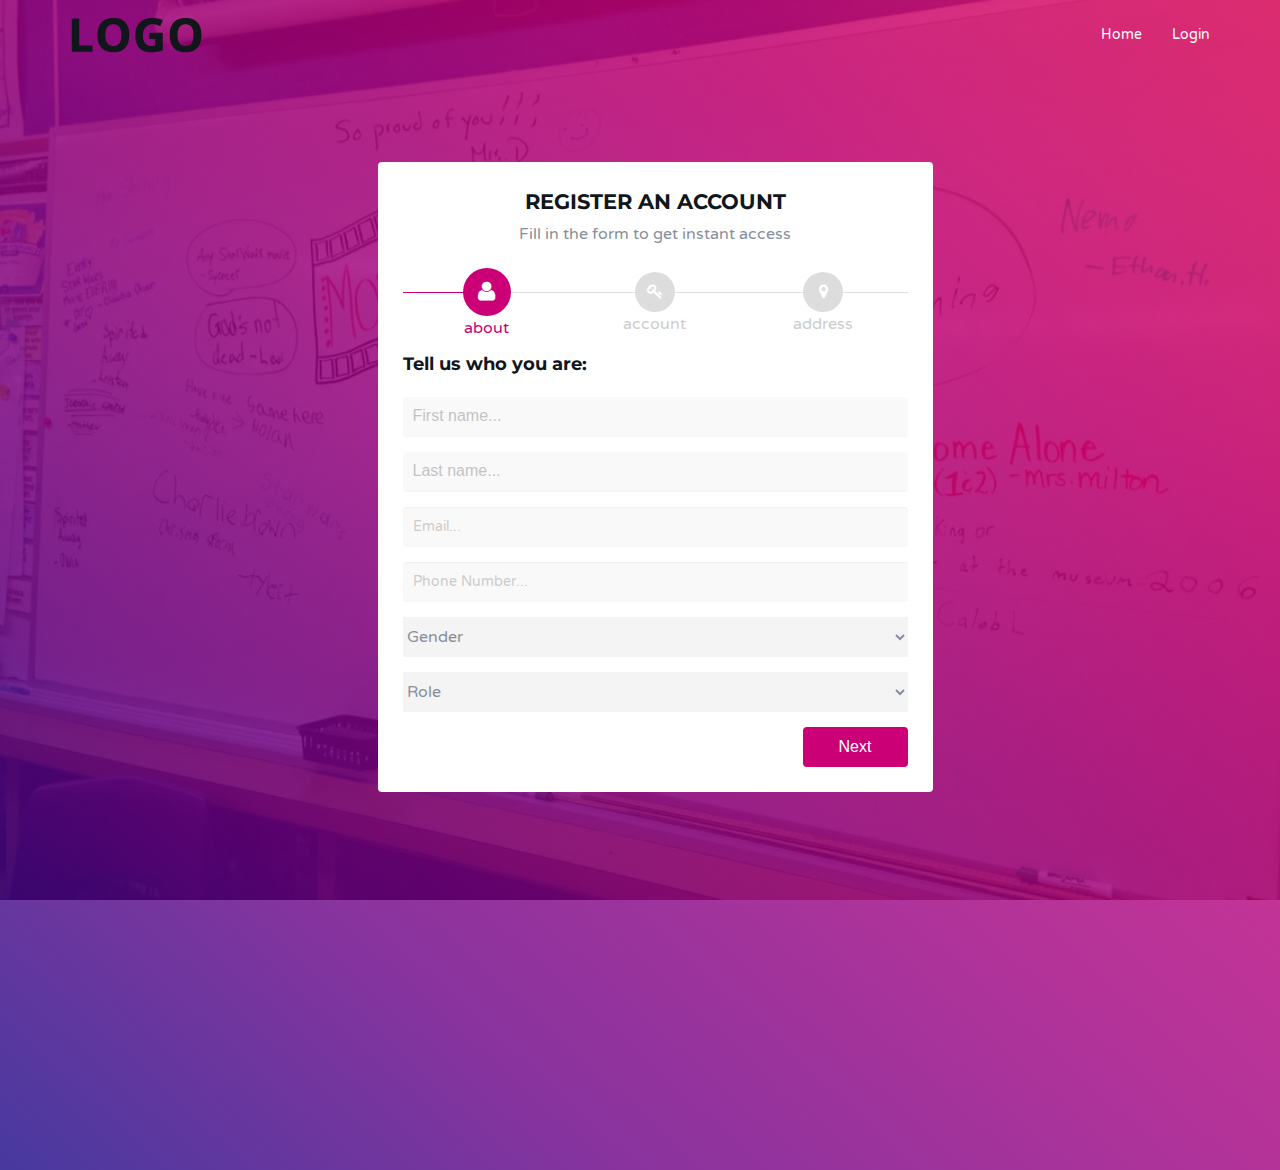
==== register.html @ 65910aec "make it better" ====
<!DOCTYPE html>
<html lang="en">

    <head>

        <meta charset="utf-8">
        <meta http-equiv="X-UA-Compatible" content="IE=edge">
        <meta name="viewport" content="width=device-width, initial-scale=1">
        <title>Edu-pay/Register</title>

        <!-- CSS -->
        <link href="https://fonts.googleapis.com/css?family=Montserrat:400,700%7CVarela+Round" rel="stylesheet">
        <link rel="stylesheet" href="css/bootstrap.min.css">
        <link rel="stylesheet" href="css/font-awesome.min.css">
		<link rel="stylesheet" href="css/form-elements.css">
        <link rel="stylesheet" href="css/style.css">
        <link type="text/css" rel="stylesheet" href="css/main.css" />
        <link type="text/css" rel="stylesheet" href="css/owl.carousel.css" />
        <link type="text/css" rel="stylesheet" href="css/owl.theme.default.css" />
        <link type="text/css" rel="stylesheet" href="css/magnific-popup.css" />
        <link rel="stylesheet" href="css/font-awesome.min.css">



        <!-- HTML5 Shim and Respond.js IE8 support of HTML5 elements and media queries -->
        <!-- WARNING: Respond.js doesn't work if you view the page via file:// -->
        <!--[if lt IE 9]>
            <script src="https://oss.maxcdn.com/libs/html5shiv/3.7.0/html5shiv.js"></script>
            <script src="https://oss.maxcdn.com/libs/respond.js/1.4.2/respond.min.js"></script>
        <![endif]-->
    </head>

    <body>
        <header id="register">
            <!-- Background Image -->
            <div class="bg-img" style="background-image: url('./img/class2.jpg');">
                <div class="overlay"></div>
            </div>
            <!-- /Background Image -->
    
            <!-- Nav -->
            <nav id="nav" class="navbar nav-transparent">
                <div class="container">
    
                    <div class="navbar-header">
                        <!-- Logo -->
                        <div class="navbar-brand">
                            <a href="index.html">
                            </a>
                        </div>
                        <!-- /Logo -->
    
                        <!-- Collapse nav button -->
                        <div class="nav-collapse">
                            <span></span>
                        </div>
                        <!-- /Collapse nav button -->
                    </div>
    
                    <!--  Main navigation  -->
                    <ul class="main-nav nav navbar-nav navbar-right">
                        <li><a href="home.html">Home</a></li>
                        <li><a href="#">Login</a></li>
                    </ul>
                    <!-- /Main navigation -->
    
                </div>
            </nav>
            <!-- /Nav -->
    
            <!-- home wrapper -->
            <div class="home-wrapper">
                <div class="container">
                    <div class="container" style="margin-top: 50px;">
                        <div class="row">
                            <div class="col-sm-10 col-sm-offset-1 col-md-8 col-md-offset-2 col-lg-6 col-lg-offset-3 form-box">
                                <form role="form" action="" method="post" class="f1">
        
                                    <h3>Register An Account</h3>
                                    <p>Fill in the form to get instant access</p>
                                    <div class="f1-steps">
                                        <div class="f1-progress">
                                            <div class="f1-progress-line" data-now-value="16.66" data-number-of-steps="3" style="width: 16.66%;"></div>
                                        </div>
                                        <div class="f1-step active">
                                            <div class="f1-step-icon"><i class="fa fa-user"></i></div>
                                            <p>about</p>
                                        </div>
                                        <div class="f1-step">
                                            <div class="f1-step-icon"><i class="fa fa-key"></i></div>
                                            <p>account</p>
                                        </div>
                                        <div class="f1-step">
                                            <div class="f1-step-icon"><i class="fa fa-map-marker"></i>

                                            </div>
                                            <p>address</p>
                                        </div>
                                    </div>
                                    
                                    <fieldset>
                                        <h4>Tell us who you are:</h4>
                                        <div class="form-group">
                                            <label class="sr-only" for="f1-first-name">First name</label>
                                            <input type="text" name="f1-first-name" placeholder="First name..." class="f1-first-name form-control" id="f1-first-name">
                                        </div>
                                        
                                        <div class="form-group">
                                            <label class="sr-only" for="f1-last-name">Last name</label>
                                            <input type="text" name="f1-last-name" placeholder="Last name..." class="f1-last-name form-control" id="f1-last-name">
                                        </div>
                                        
                                        <div class="form-group">
                                            <label class="sr-only" for="f1-email">Email</label>
                                            <input type="email" name="f1-email" placeholder="Email..." class="f1-last-name form-control" id="f1-email">
                                        </div>

                                        <div class="form-group">
                                            <label class="sr-only" for="f1-phone-number">Phone Number</label>
                                            <input type="tel" name="f1-phone-number" placeholder="Phone Number..." class="f1-phone-number form-control" id="f1-phone-number">
                                        </div>

                                        <div class="form-group">
                                            <label class="sr-only" for="f1-gender form-control" id="f1-gender">Gender</label>
                                            <select class="selectpicker" type="text" name="f1-gender" class="f1-gender" style="border: none; background:  #F4F4F4;">
                                                    <option>Gender</option>
                                                    <option>Male</option>
                                                    <option>Female</option>`
                                            </select>                                        
                                        </div>

                                        <div class="form-group">
                                                <label class="sr-only" for="f1-role" id="f1-role">Role</label>
                                                <select class="selectpicker" type="text" name="f1-role" class="f1-role"  style="border: none; background:  #F4F4F4;">
                                                        <option>Role</option>
                                                        <option>Agent</option>
                                                        <option>School Staff</option>
                                                        <option>Propietor</option>
                                                        <option>Other</option>
                                                </select>                                        
                                            </div>
                                    
                                
                                        <div class="f1-buttons">
                                            <button type="button" class="btn btn-next">Next</button>
                                        </div>
                                    </fieldset>
        
                                    <fieldset>
                                        <h4>Set up an account:</h4>
                                        <div class="form-group">
                                            <label class="sr-only" for="f1-fullname">FullName</label>
                                            <input type="text" name="f1-fullname" placeholder="FullName..." class="f1-fullname form-control" id="f1-fullname">
                                        </div>

                                        <div class="form-group">
                                                <label class="sr-only" for="f1-email">Email</label>
                                                <input type="email" name="f1-email" placeholder="Email..." class="f1-last-name form-control" id="f1-email">
                                        </div>
    
                                        <div class="form-group">
                                                <label class="sr-only" for="f1-phone-number">Phone Number</label>
                                                <input type="tel" name="f1-phone-number" placeholder="Phone Number..." class="f1-phone-number form-control" id="f1-phone-number">
                                        </div>

                                        <div class="f1-buttons">
                                            <button type="button" class="btn btn-previous">Previous</button>
                                            <button type="button" class="btn btn-next">Next</button>
                                        </div>
                                    </fieldset>
        
                                    <fieldset>
                                        <h4>Account Address:</h4>
                                        <div class="form-group">
                                                <label class="sr-only" for="f1-address-line1">Address Line 1</label>
                                                <input type="text" name="f1-address-line1" placeholder="Address Line 1..." class="f1-address-line1 form-control" id="f1-address-line1">
                                        </div>

                                        <div class="form-group">
                                                <label class="sr-only" for="f1-address-line2">Address Line 2</label>
                                                <input type="text" name="f1-address-line2" placeholder="Address Line 2..." class="f1-address-line2 form-control" id="f1-address-line2">
                                        </div>

                                        <div class="form-group">
                                                <label class="sr-only" for="f1-country" id="f1-country">Country</label>
                                                <select class="selectpicker"  name="f1-country" class="f1-country"  style="border: none; background:  #F4F4F4;">
                                                        <option value="United States">United States</option> 
	<option value="United Kingdom">United Kingdom</option> 
	<option value="Afghanistan">Afghanistan</option> 
	<option value="Albania">Albania</option> 
	<option value="Algeria">Algeria</option> 
	<option value="American Samoa">American Samoa</option> 
	<option value="Andorra">Andorra</option> 
	<option value="Angola">Angola</option> 
	<option value="Anguilla">Anguilla</option> 
	<option value="Antarctica">Antarctica</option> 
	<option value="Antigua and Barbuda">Antigua and Barbuda</option> 
	<option value="Argentina">Argentina</option> 
	<option value="Armenia">Armenia</option> 
	<option value="Aruba">Aruba</option> 
	<option value="Australia">Australia</option> 
	<option value="Austria">Austria</option> 
	<option value="Azerbaijan">Azerbaijan</option> 
	<option value="Bahamas">Bahamas</option> 
	<option value="Bahrain">Bahrain</option> 
	<option value="Bangladesh">Bangladesh</option> 
	<option value="Barbados">Barbados</option> 
	<option value="Belarus">Belarus</option> 
	<option value="Belgium">Belgium</option> 
	<option value="Belize">Belize</option> 
	<option value="Benin">Benin</option> 
	<option value="Bermuda">Bermuda</option> 
	<option value="Bhutan">Bhutan</option> 
	<option value="Bolivia">Bolivia</option> 
	<option value="Bosnia and Herzegovina">Bosnia and Herzegovina</option> 
	<option value="Botswana">Botswana</option> 
	<option value="Bouvet Island">Bouvet Island</option> 
	<option value="Brazil">Brazil</option> 
	<option value="British Indian Ocean Territory">British Indian Ocean Territory</option> 
	<option value="Brunei Darussalam">Brunei Darussalam</option> 
	<option value="Bulgaria">Bulgaria</option> 
	<option value="Burkina Faso">Burkina Faso</option> 
	<option value="Burundi">Burundi</option> 
	<option value="Cambodia">Cambodia</option> 
	<option value="Cameroon">Cameroon</option> 
	<option value="Canada">Canada</option> 
	<option value="Cape Verde">Cape Verde</option> 
	<option value="Cayman Islands">Cayman Islands</option> 
	<option value="Central African Republic">Central African Republic</option> 
	<option value="Chad">Chad</option> 
	<option value="Chile">Chile</option> 
	<option value="China">China</option> 
	<option value="Christmas Island">Christmas Island</option> 
	<option value="Cocos (Keeling) Islands">Cocos (Keeling) Islands</option> 
	<option value="Colombia">Colombia</option> 
	<option value="Comoros">Comoros</option> 
	<option value="Congo">Congo</option> 
	<option value="Congo, The Democratic Republic of The">Congo, The Democratic Republic of The</option> 
	<option value="Cook Islands">Cook Islands</option> 
	<option value="Costa Rica">Costa Rica</option> 
	<option value="Cote D'ivoire">Cote D'ivoire</option> 
	<option value="Croatia">Croatia</option> 
	<option value="Cuba">Cuba</option> 
	<option value="Cyprus">Cyprus</option> 
	<option value="Czech Republic">Czech Republic</option> 
	<option value="Denmark">Denmark</option> 
	<option value="Djibouti">Djibouti</option> 
	<option value="Dominica">Dominica</option> 
	<option value="Dominican Republic">Dominican Republic</option> 
	<option value="Ecuador">Ecuador</option> 
	<option value="Egypt">Egypt</option> 
	<option value="El Salvador">El Salvador</option> 
	<option value="Equatorial Guinea">Equatorial Guinea</option> 
	<option value="Eritrea">Eritrea</option> 
	<option value="Estonia">Estonia</option> 
	<option value="Ethiopia">Ethiopia</option> 
	<option value="Falkland Islands (Malvinas)">Falkland Islands (Malvinas)</option> 
	<option value="Faroe Islands">Faroe Islands</option> 
	<option value="Fiji">Fiji</option> 
	<option value="Finland">Finland</option> 
	<option value="France">France</option> 
	<option value="French Guiana">French Guiana</option> 
	<option value="French Polynesia">French Polynesia</option> 
	<option value="French Southern Territories">French Southern Territories</option> 
	<option value="Gabon">Gabon</option> 
	<option value="Gambia">Gambia</option> 
	<option value="Georgia">Georgia</option> 
	<option value="Germany">Germany</option> 
	<option value="Ghana">Ghana</option> 
	<option value="Gibraltar">Gibraltar</option> 
	<option value="Greece">Greece</option> 
	<option value="Greenland">Greenland</option> 
	<option value="Grenada">Grenada</option> 
	<option value="Guadeloupe">Guadeloupe</option> 
	<option value="Guam">Guam</option> 
	<option value="Guatemala">Guatemala</option> 
	<option value="Guinea">Guinea</option> 
	<option value="Guinea-bissau">Guinea-bissau</option> 
	<option value="Guyana">Guyana</option> 
	<option value="Haiti">Haiti</option> 
	<option value="Heard Island and Mcdonald Islands">Heard Island and Mcdonald Islands</option> 
	<option value="Holy See (Vatican City State)">Holy See (Vatican City State)</option> 
	<option value="Honduras">Honduras</option> 
	<option value="Hong Kong">Hong Kong</option> 
	<option value="Hungary">Hungary</option> 
	<option value="Iceland">Iceland</option> 
	<option value="India">India</option> 
	<option value="Indonesia">Indonesia</option> 
	<option value="Iran, Islamic Republic of">Iran, Islamic Republic of</option> 
	<option value="Iraq">Iraq</option> 
	<option value="Ireland">Ireland</option> 
	<option value="Israel">Israel</option> 
	<option value="Italy">Italy</option> 
	<option value="Jamaica">Jamaica</option> 
	<option value="Japan">Japan</option> 
	<option value="Jordan">Jordan</option> 
	<option value="Kazakhstan">Kazakhstan</option> 
	<option value="Kenya">Kenya</option> 
	<option value="Kiribati">Kiribati</option> 
	<option value="Korea, Democratic People's Republic of">Korea, Democratic People's Republic of</option> 
	<option value="Korea, Republic of">Korea, Republic of</option> 
	<option value="Kuwait">Kuwait</option> 
	<option value="Kyrgyzstan">Kyrgyzstan</option> 
	<option value="Lao People's Democratic Republic">Lao People's Democratic Republic</option> 
	<option value="Latvia">Latvia</option> 
	<option value="Lebanon">Lebanon</option> 
	<option value="Lesotho">Lesotho</option> 
	<option value="Liberia">Liberia</option> 
	<option value="Libyan Arab Jamahiriya">Libyan Arab Jamahiriya</option> 
	<option value="Liechtenstein">Liechtenstein</option> 
	<option value="Lithuania">Lithuania</option> 
	<option value="Luxembourg">Luxembourg</option> 
	<option value="Macao">Macao</option> 
	<option value="Macedonia, The Former Yugoslav Republic of">Macedonia, The Former Yugoslav Republic of</option> 
	<option value="Madagascar">Madagascar</option> 
	<option value="Malawi">Malawi</option> 
	<option value="Malaysia">Malaysia</option> 
	<option value="Maldives">Maldives</option> 
	<option value="Mali">Mali</option> 
	<option value="Malta">Malta</option> 
	<option value="Marshall Islands">Marshall Islands</option> 
	<option value="Martinique">Martinique</option> 
	<option value="Mauritania">Mauritania</option> 
	<option value="Mauritius">Mauritius</option> 
	<option value="Mayotte">Mayotte</option> 
	<option value="Mexico">Mexico</option> 
	<option value="Micronesia, Federated States of">Micronesia, Federated States of</option> 
	<option value="Moldova, Republic of">Moldova, Republic of</option> 
	<option value="Monaco">Monaco</option> 
	<option value="Mongolia">Mongolia</option> 
	<option value="Montserrat">Montserrat</option> 
	<option value="Morocco">Morocco</option> 
	<option value="Mozambique">Mozambique</option> 
	<option value="Myanmar">Myanmar</option> 
	<option value="Namibia">Namibia</option> 
	<option value="Nauru">Nauru</option> 
	<option value="Nepal">Nepal</option> 
	<option value="Netherlands">Netherlands</option> 
	<option value="Netherlands Antilles">Netherlands Antilles</option> 
	<option value="New Caledonia">New Caledonia</option> 
	<option value="New Zealand">New Zealand</option> 
	<option value="Nicaragua">Nicaragua</option> 
	<option value="Niger">Niger</option> 
	<option value="Nigeria">Nigeria</option> 
	<option value="Niue">Niue</option> 
	<option value="Norfolk Island">Norfolk Island</option> 
	<option value="Northern Mariana Islands">Northern Mariana Islands</option> 
	<option value="Norway">Norway</option> 
	<option value="Oman">Oman</option> 
	<option value="Pakistan">Pakistan</option> 
	<option value="Palau">Palau</option> 
	<option value="Palestinian Territory, Occupied">Palestinian Territory, Occupied</option> 
	<option value="Panama">Panama</option> 
	<option value="Papua New Guinea">Papua New Guinea</option> 
	<option value="Paraguay">Paraguay</option> 
	<option value="Peru">Peru</option> 
	<option value="Philippines">Philippines</option> 
	<option value="Pitcairn">Pitcairn</option> 
	<option value="Poland">Poland</option> 
	<option value="Portugal">Portugal</option> 
	<option value="Puerto Rico">Puerto Rico</option> 
	<option value="Qatar">Qatar</option> 
	<option value="Reunion">Reunion</option> 
	<option value="Romania">Romania</option> 
	<option value="Russian Federation">Russian Federation</option> 
	<option value="Rwanda">Rwanda</option> 
	<option value="Saint Helena">Saint Helena</option> 
	<option value="Saint Kitts and Nevis">Saint Kitts and Nevis</option> 
	<option value="Saint Lucia">Saint Lucia</option> 
	<option value="Saint Pierre and Miquelon">Saint Pierre and Miquelon</option> 
	<option value="Saint Vincent and The Grenadines">Saint Vincent and The Grenadines</option> 
	<option value="Samoa">Samoa</option> 
	<option value="San Marino">San Marino</option> 
	<option value="Sao Tome and Principe">Sao Tome and Principe</option> 
	<option value="Saudi Arabia">Saudi Arabia</option> 
	<option value="Senegal">Senegal</option> 
	<option value="Serbia and Montenegro">Serbia and Montenegro</option> 
	<option value="Seychelles">Seychelles</option> 
	<option value="Sierra Leone">Sierra Leone</option> 
	<option value="Singapore">Singapore</option> 
	<option value="Slovakia">Slovakia</option> 
	<option value="Slovenia">Slovenia</option> 
	<option value="Solomon Islands">Solomon Islands</option> 
	<option value="Somalia">Somalia</option> 
	<option value="South Africa">South Africa</option> 
	<option value="South Georgia and The South Sandwich Islands">South Georgia and The South Sandwich Islands</option> 
	<option value="Spain">Spain</option> 
	<option value="Sri Lanka">Sri Lanka</option> 
	<option value="Sudan">Sudan</option> 
	<option value="Suriname">Suriname</option> 
	<option value="Svalbard and Jan Mayen">Svalbard and Jan Mayen</option> 
	<option value="Swaziland">Swaziland</option> 
	<option value="Sweden">Sweden</option> 
	<option value="Switzerland">Switzerland</option> 
	<option value="Syrian Arab Republic">Syrian Arab Republic</option> 
	<option value="Taiwan, Province of China">Taiwan, Province of China</option> 
	<option value="Tajikistan">Tajikistan</option> 
	<option value="Tanzania, United Republic of">Tanzania, United Republic of</option> 
	<option value="Thailand">Thailand</option> 
	<option value="Timor-leste">Timor-leste</option> 
	<option value="Togo">Togo</option> 
	<option value="Tokelau">Tokelau</option> 
	<option value="Tonga">Tonga</option> 
	<option value="Trinidad and Tobago">Trinidad and Tobago</option> 
	<option value="Tunisia">Tunisia</option> 
	<option value="Turkey">Turkey</option> 
	<option value="Turkmenistan">Turkmenistan</option> 
	<option value="Turks and Caicos Islands">Turks and Caicos Islands</option> 
	<option value="Tuvalu">Tuvalu</option> 
	<option value="Uganda">Uganda</option> 
	<option value="Ukraine">Ukraine</option> 
	<option value="United Arab Emirates">United Arab Emirates</option> 
	<option value="United Kingdom">United Kingdom</option> 
	<option value="United States">United States</option> 
	<option value="United States Minor Outlying Islands">United States Minor Outlying Islands</option> 
	<option value="Uruguay">Uruguay</option> 
	<option value="Uzbekistan">Uzbekistan</option> 
	<option value="Vanuatu">Vanuatu</option> 
	<option value="Venezuela">Venezuela</option> 
	<option value="Viet Nam">Viet Nam</option> 
	<option value="Virgin Islands, British">Virgin Islands, British</option> 
	<option value="Virgin Islands, U.S.">Virgin Islands, U.S.</option> 
	<option value="Wallis and Futuna">Wallis and Futuna</option> 
	<option value="Western Sahara">Western Sahara</option> 
	<option value="Yemen">Yemen</option> 
	<option value="Zambia">Zambia</option> 
	<option value="Zimbabwe">Zimbabwe</option>
</select>                                        
</div>


<div class="form-group">
        <label class="sr-only" for="f1-country">Country</label>
        <input type="text" name="f1-country" placeholder="State..." class="f1-country form-control" id="f1-country">
    </div>

    <div class="form-group">
            <label class="sr-only" for="f1-city">City</label>
            <input type="text" name="f1-city" placeholder="State..." class="f1-city form-control" id="f1-city">
        </div>
                                        <div class="f1-buttons">
                                            <button type="button" class="btn btn-previous">Previous</button>
                                            <button type="submit" class="btn btn-submit">Submit</button>
                                        </div>
                                    </fieldset>
                                
                                </form>
                            </div>
                        </div>
                            
                    </div>
                </div>
            </div>
            <!-- /home wrapper -->
    
        </header>
        <!-- /Header -->
       


        <!-- Javascript -->
        <script src="js/jquery-1.11.1.min.js"></script>
        <script src="js/bootstrap.min.js"></script>
        <script src="js/jquery.backstretch.min.js"></script>
        <script src="js/retina-1.1.0.min.js"></script>
        <script src="js/scripts.js"></script>
        <script type="text/javascript" src="js/owl.carousel.min.js"></script>
		<script type="text/javascript" src="js/jquery.magnific-popup.js"></script>
		<script type="text/javascript" src="js/main.js"></script>
        
        <!--[if lt IE 10]>
            <script src="assets/js/placeholder.js"></script>
        <![endif]-->

    </body>

</html>
---- css/form-elements.css ----
input[type="text"], 
input[type="password"], 
textarea, 
textarea.form-control {
	height: 44px;
    margin: 0;
    padding: 0 20px;
    vertical-align: middle;
    background: #fff;
    border: 1px solid #ddd;
    font-family: 'Roboto', sans-serif;
    font-size: 16px;
    font-weight: 300;
    line-height: 44px;
    color: #888;
    -moz-border-radius: 4px; -webkit-border-radius: 4px; border-radius: 4px;
    -moz-box-shadow: none; -webkit-box-shadow: none; box-shadow: none;
    -o-transition: all .3s; -moz-transition: all .3s; -webkit-transition: all .3s; -ms-transition: all .3s; transition: all .3s;
}

textarea, 
textarea.form-control {
	height: 90px;
	padding-top: 8px;
	padding-bottom: 8px;
	line-height: 30px;
}

input[type="text"]:focus, 
input[type="password"]:focus, 
textarea:focus, 
textarea.form-control:focus {
	outline: 0;
	background: #fff;
    border: 1px solid #ccc;
    -moz-box-shadow: none; -webkit-box-shadow: none; box-shadow: none;
}

input[type="text"]:-moz-placeholder, input[type="password"]:-moz-placeholder, 
textarea:-moz-placeholder, textarea.form-control:-moz-placeholder { color: #888; }

input[type="text"]:-ms-input-placeholder, input[type="password"]:-ms-input-placeholder, 
textarea:-ms-input-placeholder, textarea.form-control:-ms-input-placeholder { color: #888; }

input[type="text"]::-webkit-input-placeholder, input[type="password"]::-webkit-input-placeholder, 
textarea::-webkit-input-placeholder, textarea.form-control::-webkit-input-placeholder { color: #888; }

label { font-weight: 300; }


button.btn {
	min-width: 105px;
	height: 40px;
    margin: 0;
    padding: 0 20px;
    vertical-align: middle;
    border: 0;
    font-family: 'Roboto', sans-serif;
    font-size: 16px;
    font-weight: 300;
    line-height: 40px;
    color: #fff;
    -moz-border-radius: 4px; -webkit-border-radius: 4px; border-radius: 4px;
    text-shadow: none;
    -moz-box-shadow: none; -webkit-box-shadow: none; box-shadow: none;
    -o-transition: all .3s; -moz-transition: all .3s; -webkit-transition: all .3s; -ms-transition: all .3s; transition: all .3s;
}

button.btn:hover { opacity: 0.6; color: #fff; }
button.btn:active { outline: 0; opacity: 0.6; color: #fff; -moz-box-shadow: none; -webkit-box-shadow: none; box-shadow: none; }
button.btn:focus,
button.btn:active:focus,
button.btn.active:focus { outline: 0; opacity: 0.6; color: #fff; }

button.btn.btn-next,
button.btn.btn-next:focus,
button.btn.btn-next:active:focus, button.btn.btn-next.active:focus { background: #cb0076; }

button.btn.btn-submit,
button.btn.btn-submit:focus,
button.btn.btn-submit:active:focus, button.btn.btn-submit.active:focus { background: #cb0076; }

button.btn.btn-previous,
button.btn.btn-previous:focus,
button.btn.btn-previous:active:focus, button.btn.btn-previous.active:focus { background: #bbb; }
---- css/style.css ----
body {
    font-family: 'Roboto', sans-serif;
    font-size: 16px;
    font-weight: 300;
    color: #888;
    line-height: 30px;
    text-align: center;
}

#register {
	height: 130vh;
}
strong { font-weight: 500; }

a, a:hover, a:focus {
	color: #cb0076;
	text-decoration: none;
    -o-transition: all .3s; -moz-transition: all .3s; -webkit-transition: all .3s; -ms-transition: all .3s; transition: all .3s;
}

h1, h2 {
	margin-top: 10px;
	font-size: 38px;
    font-weight: 100;
    color: #555;
    line-height: 50px;
}

h3 {
	font-size: 22px;
    font-weight: 300;
    color: #555;
    line-height: 30px;
}

h4 {
	font-size: 18px;
    font-weight: 300;
    color: #555;
    line-height: 26px;
}

img { max-width: 100%; }

::-moz-selection { background: #cb0076; color: #fff; text-shadow: none; }
::selection { background: #cb0076; color: #fff; text-shadow: none; }


/***** Top menu *****/

.navbar {
	padding-top: 10px;
	background: #333;
	background: rgba(51, 51, 51, 0.3);
	border: 0;
	-o-transition: all .3s; -moz-transition: all .3s; -webkit-transition: all .3s; -ms-transition: all .3s; transition: all .3s;
}
.navbar.navbar-no-bg { background: none; }

ul.navbar-nav {
	font-size: 16px;
	color: #fff;
}

.navbar-inverse ul.navbar-nav li { padding-top: 8px; padding-bottom: 8px; }

.navbar-inverse ul.navbar-nav li .li-text { opacity: 0.8; }

.navbar-inverse ul.navbar-nav li a { display: inline; padding: 0; color: #fff; }
.navbar-inverse ul.navbar-nav li a:hover { color: #fff; opacity: 1; border-bottom: 1px dotted #fff; }
.navbar-inverse ul.navbar-nav li a:focus { color: #fff; outline: 0; opacity: 1; border-bottom: 1px dotted #fff; }

.navbar-inverse ul.navbar-nav li .li-social a {
	margin: 0 5px;
	font-size: 28px;
	vertical-align: middle;
}
.navbar-inverse ul.navbar-nav li .li-social a:hover, 
.navbar-inverse ul.navbar-nav li .li-social a:focus { border: 0; color: #cb0076; }

.navbar-brand {
	width: 162px;
	background: url(../img/logo.png) left center no-repeat;
	text-indent: -99999px;
}


/***** Top content *****/

.top-content { padding: 40px 0 170px 0; }

.top-content .text { color: #fff; }
.top-content .text h1 { color: #fff; }
.top-content .description { margin: 20px 0 10px 0; }
.top-content .description p { opacity: 0.8; }
.top-content .description a { color: #fff; }
.top-content .description a:hover, 
.top-content .description a:focus { border-bottom: 1px dotted #fff; }

.form-box { padding-top: 40px; }

.f1 {
	padding: 25px; background: #fff;
	-moz-border-radius: 4px; -webkit-border-radius: 4px; border-radius: 4px;
}
.f1 h3 { margin-top: 0; margin-bottom: 5px; text-transform: uppercase; }

.f1-steps { overflow: hidden; position: relative; margin-top: 20px; }

.f1-progress { position: absolute; top: 24px; left: 0; width: 100%; height: 1px; background: #ddd; }
.f1-progress-line { position: absolute; top: 0; left: 0; height: 1px; background: #cb0076; }

.f1-step { position: relative; float: left; width: 33.333333%; padding: 0 5px; }

.f1-step-icon {
	display: inline-block; width: 40px; height: 40px; margin-top: 4px; background: #ddd;
	font-size: 16px; color: #fff; line-height: 40px;
	-moz-border-radius: 50%; -webkit-border-radius: 50%; border-radius: 50%;
}
.f1-step.activated .f1-step-icon {
	background: #fff; border: 1px solid #cb0076; color: #cb0076; line-height: 38px;
}
.f1-step.active .f1-step-icon {
	width: 48px; height: 48px; margin-top: 0; background: #cb0076; font-size: 22px; line-height: 48px;
}
.selectpicker {
	width: 100%;
	height: 40px;
}
.f1-step p { color: #ccc; }
.f1-step.activated p { color: #cb0076; }
.f1-step.active p { color: #cb0076; }

.f1 fieldset { display: none; text-align: left; }

.f1-buttons { text-align: right; }

.f1 .input-error { border-color: #cb0076; }



/***** Media queries *****/

@media (min-width: 992px) and (max-width: 1199px) {}

@media (min-width: 768px) and (max-width: 991px) {}

@media (max-width: 767px) {
	
	.navbar { padding-top: 0; }
	.navbar.navbar-no-bg { background: #333; background: rgba(51, 51, 51, 0.9); }
	.navbar-brand { height: 60px; margin-left: 15px; }
	.navbar-collapse { border: 0; }
	.navbar-toggle { margin-top: 12px; }
	
	.top-content { padding: 40px 0 110px 0; }

}

@media (max-width: 415px) {
	
	h1, h2 { font-size: 32px; }
	
	.f1 { padding-bottom: 20px; }
	.f1-buttons button { margin-bottom: 5px; }

}


/* Retina-ize images/icons */

@media
only screen and (-webkit-min-device-pixel-ratio: 2),
only screen and (   min--moz-device-pixel-ratio: 2),
only screen and (     -o-min-device-pixel-ratio: 2/1),
only screen and (        min-device-pixel-ratio: 2),
only screen and (                min-resolution: 192dpi),
only screen and (                min-resolution: 2dppx) {
	
	/* logo */
    .navbar-brand {
    	background-image: url(../img/logo@2x.png) !important; background-repeat: no-repeat !important; background-size: 162px 36px !important;
    }
	
}
---- css/main.css ----
/*
Theme Name:
Author: yaminncco

Colors:
	Body 		  : #868F9B
	Headers 	: #10161A
	Primary 	: #6195FF
	Dark      : #FCFCFF
	Grey 		  : #F4F4F4 #FAFAFA #EEE

Fonts: Montserrat Varela Round

Table OF Contents
------------------------------------
1 > General
2 > Logo
3 > Navigation
4 > Header
5 > About
6 > Portfolio
7 > Services
8 >  Why choose us
9 >  Numbers
10 > Pricing
11 > Testimonial
12 > Team
13 > Blog
14 > Blog post
15 > Blog sidebar
16 > Contact
17 > Footer
18 > Responsive
19 > Owl theme
20 > Back to top
21 > Preloader

------------------------------------*/

/*------------------------------------*\
	General
\*------------------------------------*/


/* -- typography -- */

body {
    font-family: 'Varela Round', sans-serif;
    font-size: 16px;
    line-height: 1.6;
    overflow-x: hidden;
    color: #868F9B;
}

h1, h2, h3, h4, h5, h6 {
    font-family: 'Montserrat', sans-serif;
    font-weight: 700;
    margin-top: 0px;
    margin-bottom: 20px;
    color: #10161A;
}

h1 {
    font-size: 54px;
}

h2 {
    font-size: 36px;
}

h3 {
    font-size: 21px;
}

h4 {
    font-size: 18px;
}

h5 {
    font-size: 16px;
}

a {
    color: #6195FF;
    text-decoration: none;
    -webkit-transition: 0.2s opacity;
    transition: 0.2s opacity;
}

a:hover, a:focus {
    text-decoration: none;
    outline: none;
    opacity: 0.8;
    color: #6195FF;
}

.main-color {
    color: #6195FF;
}

.white-text {
    color: #FFF;
}

::-moz-selection {
    background-color: #6195FF;
    color: #FFF;
}

::selection {
    background-color: #6195FF;
    color: #FFF;
}

ul, ol {
    margin: 0;
    padding: 0;
    list-style: none
}

/* -- section  -- */

.section {
    position: relative;
}

.md-padding {
    padding-top: 120px;
    padding-bottom: 120px;
}

.sm-padding {
    padding-top: 60px;
    padding-bottom: 60px;
}


/* --  background section  -- */

.bg-grey {
    background-color: #FAFAFA;
    border-top: 1px solid #EEE;
    border-bottom: 1px solid #EEE;
}

.bg-dark {
    background-color: #1C1D21;
}


/* --  background image section  -- */

.bg-img {
    position: absolute;
    left: 0;
    top: 0;
    right: 0;
    bottom: 0;
    z-index: -1;
    background-position: center;
    background-size: cover;
    background-attachment: fixed;
}

.bg-img .overlay {
    position: absolute;
    left: 0;
    top: 0;
    right: 0;
    bottom: 0;
    opacity: .8;
    background:linear-gradient(to right top, #190887, #6d0086, #a10080, #cb0076, #ed1469);
}

.overlay-content{
    position: absolute;
    left: 0;
    top: 0;
    right: 0;
    bottom: 0;
    opacity: .8;
    background:linear-gradient(to right top, #190887, #6d0086, #a10080, #cb0076, #ed1469);
}


/* --  section header  -- */

.section-header {
    position: relative;
    margin-bottom: 60px;
}

.section-header .title {
    text-transform: capitalize;
}

.title:after {
    content:"";
  	display:block;
  	height:4px;
  	width:40px;
  	background-color: #6195FF;
    margin-top: 20px;
}

.text-center .title:after {
    margin: 20px auto 0px;
}

/* --  Input  -- */

input[type="text"], input[type="email"], input[type="password"], input[type="number"], input[type="date"], input[type="url"], input[type="tel"], textarea {
    height: 40px;
    width: 100%;
    border: none;
	  background: #F4F4F4;
    border-bottom: 2px solid #EEE;
    color: #354052;
    padding: 0px 10px;
    opacity: 0.5;
    -webkit-transition: 0.2s border-color, 0.2s opacity;
    transition: 0.2s border-color, 0.2s opacity;
}

textarea {
    padding: 10px 10px;
    min-height: 80px;
    resize: vertical;
}

input[type="text"]:focus, input[type="email"]:focus, input[type="password"]:focus, input[type="number"]:focus, input[type="date"]:focus, input[type="url"]:focus, input[type="tel"]:focus, textarea:focus {
    border-color: #6195FF;
    opacity: 1;
}

/* --  Buttons  -- */

.main-btn, .white-btn, .outline-btn {
    display: inline-block;
    padding: 10px 35px;
    margin: 3px;
    border: 2px solid transparent;
    border-radius: 3px;
    -webkit-transition: 0.2s opacity;
    transition: 0.2s opacity;
}

.main-btn {
    color: #FFF;
}

.white-btn {
    color: #fff;
}

.outline-btn {
    background: transparent;
    border-color: #6195FF;
}

.main-btn:hover, .white-btn:hover, .outline-btn:hover {
    opacity: 0.8;
}


/*------------------------------------*\
	Logo
\*------------------------------------*/

.navbar-brand {
    padding: 0;
}

.navbar-brand .logo, .navbar-brand .logo-alt {
    max-height: 50px;
    display: block;
}

#nav:not(.nav-transparent):not(.fixed-nav) .navbar-brand .logo-alt {
	display: none;
}

#nav.nav-transparent:not(.fixed-nav) .navbar-brand .logo {
	display: none;
}

#nav.fixed-nav .navbar-brand .logo-alt {
    display: none;
}

@media only screen and (max-width: 767px) {
    #nav.nav-transparent .navbar-brand .logo-alt {
        display: none !important;
    }
    #nav.nav-transparent .navbar-brand .logo {
        display: block !important;
    }
}


/*------------------------------------*\
	Navigation
\*------------------------------------*/

#nav {
    padding: 10px 0px;
    background: #FFF;
    -webkit-transition: 0.2s padding;
    transition: 0.2s padding;
    z-index: 999;
}

#nav.navbar {
    border: none;
    border-radius: 0;
    margin-bottom: 0px;
}

#nav.fixed-nav {
    position: fixed;
    left: 0;
    right: 0;
    padding: 0px 0px;
    background-color: #FFF !important;
    border-bottom: 1px solid #EEE;
}

#nav.nav-transparent {
    background: transparent;
}


/* -- default nav -- */

@media only screen and (min-width: 768px) {
    .main-nav li {
        padding: 0px 15px;
    }
    .main-nav li a {
        font-size: 14px;
        -webkit-transition: 0.2s color;
        transition: 0.2s color;
    }
    .main-nav>li>a {
        color: #10161A;
        padding: 15px 0px;
    }
    #nav.nav-transparent:not(.fixed-nav) .main-nav>li>a {
        color: #fff;
    }
    .main-nav>li>a:hover, .main-nav>li>a:focus, .main-nav>li.active>a {
        background: transparent;
        color: #6195FF;
    }
    .main-nav>li>a:after {
        content: "";
        display: block;
        background-color: #6195FF;
        height: 2px;
        width: 0%;
        -webkit-transition: 0.2s width;
        transition: 0.2s width;
    }
    .main-nav>li>a:hover:after, .main-nav>li.active>a:after {
        width: 100%;
    }
    /* dropdown */
    .has-dropdown {
        position: relative;
    }
    .has-dropdown>a:before {
        font-family: 'FontAwesome';
        content: "\f054";
        font-size: 6px;
        margin-left: 6px;
        float: right;
        -webkit-transform: rotate(90deg);
        -ms-transform: rotate(90deg);
        transform: rotate(90deg);
        -webkit-transition: 0.2s transform;
        transition: 0.2s transform;
    }
    .dropdown {
        position: absolute;
        right: -50%;
        top: 0;
        background-color: #6195FF;
        width: 200px;
        -webkit-box-shadow: 0px 5px 5px -5px rgba(53, 64, 82, 0.2);
        box-shadow: 0px 5px 5px -5px rgba(53, 64, 82, 0.2);
        -webkit-transform: translateY(15px) translateX(50%);
        -ms-transform: translateY(15px) translateX(50%);
        transform: translateY(15px) translateX(50%);
        opacity: 0;
        visibility: hidden;
        -webkit-transition: 0.2s all;
        transition: 0.2s all;
    }
    .main-nav>.has-dropdown>.dropdown {
        top: 100%;
        right: 50%;
    }
    .main-nav>.has-dropdown>.dropdown .dropdown.dropdown-left {
        right: 150%;
    }
    .dropdown li a {
        display: block;
        color: #FFF;
        border-top: 1px solid rgba(250, 250, 250, 0.1);
        padding: 10px 0px;
    }
    .dropdown li:nth-child(1) a {
        border-top: none;
    }
    .has-dropdown:hover>.dropdown {
        opacity: 1;
        visibility: visible;
        -webkit-transform: translateY(0px) translateX(50%);
        -ms-transform: translateY(0px) translateX(50%);
        transform: translateY(0px) translateX(50%);
    }
    .has-dropdown:hover>a:before {
        -webkit-transform: rotate(0deg);
        -ms-transform: rotate(0deg);
        transform: rotate(0deg);
    }
    .nav-collapse {
        display: none;
    }
}


/* -- mobile nav -- */

@media only screen and (max-width: 767px) {
    #nav {
        padding: 0px 0px;
    }
    #nav.nav-transparent {
        background: #FFF;
    }
    .main-nav {
        position: fixed;
        right: 0;
        height: calc(100vh - 80px);
        -webkit-box-shadow: 0px 80px 0px 0px #1C1D21;
        box-shadow: 0px 80px 0px 0px #1C1D21;
        max-width: 250px;
        width: 0%;
        -webkit-transform: translateX(100%);
        -ms-transform: translateX(100%);
        transform: translateX(100%);
        margin: 0;
        overflow-y: auto;
        background: #cb0076;
        -webkit-transition: 0.2s all;
        transition: 0.2s all;
    }
    #nav.open .main-nav {
        -webkit-transform: translateX(0%);
        -ms-transform: translateX(0%);
        transform: translateX(0%);
        width: 100%;
    }
    .main-nav li {
        border-top: 1px solid rgba(250, 250, 250, 0.1);
    }
    .main-nav li a {
        display: block;
        color: #FFF;
        -webkit-transition: 0.2s all;
        transition: 0.2s all;
    }
    .main-nav>li.active {
        border-left: 6px solid #6195FF;
    }
    .main-nav li a:hover, .main-nav li a:focus {
        background-color: #6195FF;
        color: #FFF;
        opacity: 1;
    }
    .has-dropdown>a:after {
        content: "\f054";
        font-family: 'FontAwesome';
        float: right;
        -webkit-transition: 0.2s -webkit-transform;
        transition: 0.2s -webkit-transform;
        transition: 0.2s transform;
        transition: 0.2s transform, 0.2s -webkit-transform;
    }
    .dropdown {
        opacity: 0;
        visibility: hidden;
        height: 0;
        background: rgba(250, 250, 250, 0.1);
    }
    .dropdown li a {
        padding: 6px 10px;
    }
    .has-dropdown.open-drop>a:after {
        -webkit-transform: rotate(90deg);
        -ms-transform: rotate(90deg);
        transform: rotate(90deg);
    }
    .has-dropdown.open-drop>.dropdown {
        opacity: 1;
        visibility: visible;
        height: auto;
        -webkit-transition: 0.2s all;
        transition: 0.2s all;
    }
}


/* -- nav btn collapse -- */

.nav-collapse {
    position: relative;
    float: right;
    width: 40px;
    height: 40px;
    margin-top: 5px;
    margin-right: 5px;
    cursor: pointer;
    z-index: 99999;
}

.nav-collapse span {
    display: block;
    -webkit-transform: translate(-50%, -50%);
    -ms-transform: translate(-50%, -50%);
    transform: translate(-50%, -50%);
    position: absolute;
    top: 50%;
    left: 50%;
    width: 25px;
}

.nav-collapse span:before, .nav-collapse span:after {
    content: "";
    display: block;
}

.nav-collapse span, .nav-collapse span:before, .nav-collapse span:after {
    height: 4px;
    background: #cb0076;
    -webkit-transition: 0.2s all;
    transition: 0.2s all;
}

.nav-collapse span:before {
    -webkit-transform: translate(0%, 10px);
    -ms-transform: translate(0%, 10px);
    transform: translate(0%, 10px);
}

.nav-collapse span:after {
    -webkit-transform: translate(0%, -14px);
    -ms-transform: translate(0%, -14px);
    transform: translate(0%, -14px);
}

#nav.open .nav-collapse span {
    background: transparent;
}

#nav.open .nav-collapse span:before {
    -webkit-transform: translateY(0px) rotate(-135deg);
    -ms-transform: translateY(0px) rotate(-135deg);
    transform: translateY(0px) rotate(-135deg);
}

#nav.open .nav-collapse span:after {
    -webkit-transform: translateY(-4px) rotate(135deg);
    -ms-transform: translateY(-4px) rotate(135deg);
    transform: translateY(-4px) rotate(135deg);
}


/*------------------------------------*\
	Header
\*------------------------------------*/

header {
    position: relative;
}

#home {
    height: 100vh;
}

#home .home-wrapper {
    position: absolute;
    left: 0px;
    right: 0px;
    top: 50%;
    -webkit-transform: translateY(-50%);
    -ms-transform: translateY(-50%);
    transform: translateY(-50%);
    text-align: center;
}

.home-content h1 {
  text-transform: uppercase;
}
.home-content button {
  margin-top: 20px;
  border-radius: 50px;
  background: #FB0EB3;
  opacity: 0.6;
}

.header-wrapper h2 {
    display: inline-block;
    margin-bottom: 0px;
}

.header-wrapper .breadcrumb {
    float: right;
    background: transparent;
    margin-bottom: 0px;
}

.header-wrapper .breadcrumb .breadcrumb-item.active {
    color: #868F9B;
}

.breadcrumb>li+li:before {
    color: #868F9B;
}


/*------------------------------------*\
	About
\*------------------------------------*/

.about {
    position: relative;
    text-align: center;
    padding: 40px 20px;
    border: 1px solid #EEE;
    margin: 15px 0px;
}

.about i {
    font-size: 36px;
    color: #6195FF;
    margin-bottom: 20px;
}

.about:after {
    content: "";
    background-color: #1C1D21;
    position: absolute;
    left: 0;
    top: 0;
    bottom: 0;
    width: 0%;
    z-index: -1;
    -webkit-transition: 0.2s width;
    transition: 0.2s width;
}

.about:hover:after {
    width: 100%;
}

.about h3 {
    -webkit-transition: 0.2s color;
    transition: 0.2s color;
}

.about:hover h3 {
    color: #fff;
}


/*------------------------------------*\
	
\*------------------------------------*/

.work {
    position: relative;
    padding: 20px;
}

.work>img {
  width: 100%;
}

.work .overlay {
    background: #1C1D21;
    position: absolute;
    top: 0px;
    left: 0px;
    right: 0px;
    bottom: 0px;
    opacity: 0;
    -webkit-transition: 0.2s opacity;
    transition: 0.2s opacity;
    -webkit-transition-delay: 0.2s;
    transition-delay: 0.2s;
}

.work:hover .overlay {
    -webkit-transition-delay: 0s;
    transition-delay: 0s;
    opacity: 0.8;
}

.work .work-content {
    position: absolute;
    left: 25px;
    right: 25px;
    top: 50%;
    text-align: center;
    -webkit-transform: translateY(-50%);
    -ms-transform: translateY(-50%);
    transform: translateY(-50%);
}

.work .work-content h3 {
    -webkit-transform: translateY(100%);
    -ms-transform: translateY(100%);
    transform: translateY(100%);
    opacity: 0;
    color: #FFF;
    margin-bottom: 10px;
    -webkit-transition: 0.2s all;
    transition: 0.2s all;
    -webkit-transition-delay: 0.1s;
    transition-delay: 0.1s;
}

.work:hover .work-content h3 {
    -webkit-transform: translateY(0%);
    -ms-transform: translateY(0%);
    transform: translateY(0%);
    opacity: 1;
    -webkit-transition-delay: 0.1s;
    transition-delay: 0.1s;
}

.work .work-content span {
    display: block;
    text-transform: uppercase;
    -webkit-transform: translateY(100%);
    -ms-transform: translateY(100%);
    transform: translateY(100%);
    opacity: 0;
    color: #6195FF;
    margin-bottom: 5px;
    -webkit-transition: 0.2s all;
    transition: 0.2s all;
    -webkit-transition-delay: 0.2s;
    transition-delay: 0.2s;
}

.work:hover .work-content span {
    -webkit-transform: translateY(0%);
    -ms-transform: translateY(0%);
    transform: translateY(0%);
    opacity: 1;
    -webkit-transition-delay: 0s;
    transition-delay: 0s;
}

.work .work-link {
    text-align: center;
    margin-top: 20px;
    opacity: 0;
    -webkit-transition: 0.2s opacity;
    transition: 0.2s opacity;
}

.work .work-link a {
    display: inline-block;
    width: 50px;
    height: 50px;
    background-color: #6195FF;
    color: #FFF;
    line-height: 50px;
    text-align: center;
}

.work:hover .work-link {
    -webkit-transition-delay: 0.2s;
    transition-delay: 0.2s;
    opacity: 1;
}


/*------------------------------------*\
	Services
\*------------------------------------*/

.service {
    position: relative;
    padding: 40px 20px 40px 70px;
    margin: 15px 0px;
    border: 1px solid #EEE;
}

.service i {
    position: absolute;
    left: 20px;
    text-align: center;
    font-size: 32px;
    color: #6195FF;
    border-radius: 50%;
}

.service:after {
    content: "";
    background-color: #1C1D21;
    position: absolute;
    left: 0;
    top: 0;
    bottom: 0;
    width: 0%;
    z-index: -1;
    -webkit-transition: 0.2s width;
    transition: 0.2s width;
}

.service:hover:after {
    width: 100%;
}

.service h3 {
  -webkit-transition: 0.2s color;
  transition: 0.2s color;
}

.service:hover h3 {
    color: #fff;
}

/*------------------------------------*\
	Why choose us
\*------------------------------------*/

.feature {
    margin: 15px 0px;
}
.feature i {
    float: left;
    padding: 5px;
    border-radius: 50%;
    color: #6195FF;
    border: 1px solid #6195FF;
    margin-right: 5px;
}

.download{
    border-radius: 100px;
    background: #cb0076;
    color: #fff;
    height: 40px;
    width: 180px;
}
/*------------------------------------*\
	
\*------------------------------------*/

.number {
    text-align: center;
    margin: 15px 0px;
}

.number i {
    color: #6195FF;
    font-size: 36px;
    margin-bottom: 20px;
}

.number h3 {
    font-size: 36px;
    margin-bottom: 10px;
}


/*------------------------------------*\
	Pricing
\*------------------------------------*/

.pricing {
    position: relative;
    text-align: center;
    border: 1px solid #EEE;
    background-color: #FFF;
    z-index: 11;
    margin: 15px 0px;
}

.pricing::after {
    content: "";
    background-color: #1C1D21;
    position: absolute;
    left: 0;
    right: 0;
    top: 0;
    height: 0%;
    z-index: -1;
    -webkit-transition: 0.2s height;
    transition: 0.2s height;
}

.pricing:hover:after {
    height: 100%;
}

.pricing .price-head {
    position: relative;
    margin-bottom: 20px;
}

.pricing .price-title {
    display: block;
    padding: 40px 0px 20px;
    text-transform: uppercase;
    -webkit-transition: 0.2s color;
    transition: 0.2s color;
}

.pricing:hover .price-title {
    color: #6195FF;
}

.pricing .price {
    position: relative;
    width: 140px;
    height: 140px;
    line-height: 140px;
    text-align: center;
    margin: auto;
    border-radius: 50%;
    border: 2px solid #6195FF;
}

.pricing .price h3 {
  font-size: 42px;
  margin: 0px;
  -webkit-transition: 0.2s color;
  transition: 0.2s color;
  -webkit-transform: translateY(-50%);
      -ms-transform: translateY(-50%);
          transform: translateY(-50%);
  top: 50%;
  position: absolute;
  left: 0;
  right: 0;
}

.pricing:hover .price h3 {
    color: #fff;
}

.pricing .duration {
    display: block;
    font-size: 14px;
    text-transform: uppercase;
    color: #10161A;
    -webkit-transition: 0.2s color;
    transition: 0.2s color;
}

.pricing:hover .duration {
    color: #fff;
}

.pricing .price-btn {
    padding-top: 20px;
    padding-bottom: 40px;
}

.icon-outlined {
    width: 80px;
    height: 80px;
    line-height: 80px;
    text-align: center;
    display: inline-block;
    font-size: 1.4rem;
    border-radius: 50%;
    border: 4px solid #fff;
    margin-bottom: 20px;
  }
  
  .icon-outlined.icon-lg {
    font-size: 1rem;
  }
  
  .icon-outlined.icon-sm {
    width: 55px;
    height: 55px;
    line-height: 55px;
    text-align: center;
    font-size: 1.15rem;
  }
  
  .icon-outlined.icon-thin {
    border-width: 1px;
  }
  
  .icon-filled {
    width: 24px;
    height: 24px;
    line-height: 24px;
    text-align: center;
    border-radius: 50%;
    font-size: 0.75rem;
  }
  .box-simple {
    margin-bottom: 40px;
    text-align: center;
  }
  
  .box-simple:hover .icon-outlined {
    -webkit-transform: scale(1.1);
    transform: scale(1.1);
  }
  
  .box-simple .icon-outlined {
    color:#cb0076;
    border: 2px solid #cb0076;
    -webkit-transition: all 0.3s;
    transition: all 0.3s;
  }
  .box-simple h3 {
    text-transform: uppercase;
    letter-spacing: 0.1em;
    color: #002560;
  }
  
  .box-simple p {
    margin: 20px 0;
    font-size: 1.6rem;
  }
  
  .box-simple.box-white {
    padding: 15px 20px;
    margin-bottom: 0;
  }
  
  .box-simple.box-white .icon {
    font-size: 2rem;
    margin-bottom: 1rem;
  }
  
  .box-simple.box-white p {
    margin-bottom: 5px;
  }
  
  .box-simple.box-dark {
    border: dotted 1px;
    padding: 15px 20px;
    margin-bottom: 0;
    color: #fff;
    background: #555;
  }
  
  .box-simple.box-dark .icon {
    font-size: 2rem;
    margin-bottom: 1rem;
  }
  
  .box-simple.box-dark p {
    margin-bottom: 5px;
    color: #fff;
  }
  .how {
    color:#cb0076;
    border: 2px solid #cb0076;
    -webkit-transition: all 0.3s;
    transition: all 0.3s;
    width: 70px;
    height: 70px;
    line-height: 60px;
    text-align: center;
    display: inline-block;
    font-size: 1.4rem;
    border-radius: 50%;
    margin-bottom: 20px;
    margin-right: 18px;

  }
/*------------------------------------*\
	Testimonial
\*------------------------------------*/

.testimonial {
    margin: 15px 0px;
}

.testimonial-meta {
    position: relative;
    padding-left: 90px;
    height: 70px;
    margin-bottom: 20px;
    padding-top: 10px;
}

.testimonial img {
    position: absolute;
    left: 0;
    top: 0;
    width: 70px !important;
    height: 70px !important;
    border-radius: 50%;
}

.testimonial h3 {
    margin-bottom: 5px;
}

.testimonial span {
    font-size: 14px;
    color: #6195FF;
    text-transform: uppercase;
}


/*------------------------------------*\
	Team
\*------------------------------------*/

.team {
    position: relative;
    background-color: #F4F4F4;
    padding: 40px 20px;
    margin: 15px 0px;
}

.team::after {
    content: "";
    background-color: #1C1D21;
    position: absolute;
    left: 0;
    right: 0;
    top: 0;
    height: 0%;
    z-index: 1;
    -webkit-transition: 0.2s height;
    transition: 0.2s height;
}

.team:hover:after {
    height: 100%;
}

.team-img {
    position: relative;
    margin-bottom: 20px;
    z-index: 11;
}

.team-img>img {
  width: 100%;
}

.team .overlay {
    background: #1C1D21;
    position: absolute;
    bottom: 0;
    left: 0;
    right: 0;
    top: 0;
    opacity: 0;
    -webkit-transition: 0.2s opacity;
    transition: 0.2s opacity;
}

.team:hover .overlay {
    opacity: 0.8;
}

.team .team-content {
    text-align: center;
    position: relative;
    z-index: 11;
}

.team .team-content h3 {
    margin-bottom: 10px;
    -webkit-transition: 0.2s color;
    transition: 0.2s color;
}

.team .team-content span {
    font-size: 14px;
    text-transform: uppercase;
    -webkit-transition: 0.2s color;
    transition: 0.2s color;
}

.team:hover .team-content h3 {
    color: #FFF;
}

.team:hover .team-content span {
    color: #6195FF;
}

.team .team-social {
    position: absolute;
    top: 0;
    right: 0;
    opacity: 0;
    -webkit-transition: 0.2s opacity;
    transition: 0.2s opacity;
}

.team .team-social a {
    display: block;
    line-height: 50px;
    width: 50px;
    text-align: center;
    background-color: #6195FF;
    color: #FFF;
}

.team:hover .team-social {
    opacity: 1;
}


/*------------------------------------*\
	Blog
\*------------------------------------*/

.blog {
    background-color: #FFF;
    margin: 15px 0px;
}

.blog .blog-content {
    padding: 20px 20px 40px;
}

.blog .blog-meta {
    margin-bottom: 20px;
}

.blog .blog-meta li {
    display: inline-block;
    font-size: 14px;
    color: #10161A;
    margin-right: 10px;
}

.blog .blog-meta li i {
    color: #6195FF;
    margin-right: 5px;
}

/*------------------------------------*\
	Blog post
\*------------------------------------*/

#main .blog .blog-content {
  padding: 20px 0px 0px;
}

#main .blog {
  margin-top: 0px;
}

/* -- blog tags -- */

.blog-tags {
    margin: 40px 0px;
}

.blog-tags h5 {
    margin-bottom: 0;
    display: inline-block;
}

.blog-tags a {
    display: inline-block;
    padding: 6px 13px;
    font-size: 14px;
    margin: 2px 0px;
    background: #F4F4F4;
    color: #10161A;
}

.blog-tags a:hover {
  color: #FFF;
  background-color: #6195FF;
}

.blog-tags a i {
    margin-right: 3px;
    color: #6195FF;
}

.blog-tags a:hover i {
  color: #FFF;
}


/* -- blog author -- */

.blog-author {
    margin: 40px 0px;
}

.blog-author .media .media-left {
    padding-right: 20px;
}

.blog-author .media {
    padding: 20px;
    border: 1px solid #EEE;
}

.blog-author .media .media-heading {
    padding-bottom: 20px;
    margin-bottom: 20px;
    border-bottom: 1px solid #EEE;
}

.blog-author .media .media-heading h3 {
    display: inline-block;
    margin: 0;
    text-transform: uppercase;
}

.blog-author .media .media-heading .author-social {
  float: right;
}

.blog-author .author-social a {
    display: inline-block;
    width: 24px;
    height: 24px;
    text-align: center;
    line-height: 24px;
    border-radius: 3px;
    margin-left: 5px;
    color: #FFF;
    background-color: #6195FF;
}

/* -- blog comments -- */

.blog-comments {
    margin: 40px 0px;
}

.blog-comments .media {
    padding: 20px;
    background-color: #FFF;
    border-top: 1px solid #EEE;
    border-bottom: 0px;
    border-right: 1px solid #EEE;
    border-left: 1px solid #EEE;
    margin-top: 0px;
}

.blog-comments .media:first-child {
    border-bottom: 0px;
}

.blog-comments .media:last-child {
    border-bottom: 1px solid #EEE;
}

.blog-comments .media .media-left {
  padding-right: 20px;
}

.blog-comments .media .media-body .media-heading {
    text-transform: uppercase;
    margin-bottom:10px;
}

.blog-comments .media .media-body .media-heading .time {
    font-size: 12px;
    margin-left: 20px;
    font-weight: 400;
    color: #868F9B;
}

.blog-comments .media .media-body .media-heading .reply {
    float: right;
    margin: 0;
    font-size: 12px;
    text-transform: uppercase;
    font-weight: 400;
}

.blog-comments .media.author {
    background-color: #F4F4F4;
    border-color: #6195FF;
    border-bottom: 1px solid #6195FF;
}
.blog-comments .media.author>.media-body>.media-heading {
    color: #6195FF;
}

.blog-comments .media.author + .media {
    border-top: 0px;
}

/* blog reply form */

.reply-form {
    margin: 40px 0px;
}

.reply-form form .input, .reply-form form .input , .reply-form form textarea {
	margin-bottom:20px;
}

.reply-form form .input, .reply-form form .input {
    width: calc(50% - 10px);
    display: inline-block;
}

.reply-form form .input:nth-child(2) {
    margin-left: 15px;
}


/*------------------------------------*\
	Blog sidebar
\*------------------------------------*/

#aside .widget {
    margin-bottom: 40px;
}

.widget h3 {
  text-transform: uppercase;
}

/* -- search sidebar -- */

#aside .widget-search {
    position: relative;
}

#aside .widget-search .search-input {
    padding-right: 50px;
}

#aside .widget-search .search-btn {
    position: absolute;
    right: 0px;
	  bottom: 0px;
    width: 40px;
    height: 40px;
    border: none;
    line-height: 40px;
    background-color: transparent;
    color: #6195FF;
}

/* -- category sidebar -- */

.widget-category a {
    display: block;
    font-size: 14px;
    color: #354052;
    border-bottom: 1px solid #EEE;
    padding: 5px;
}

.widget-category a:nth-child(1) {
  border-top: 1px solid #EEE;
}

.widget-category a span {
    float: right;
    color: #6195FF;
}

.widget-category a:hover {
    color: #6195FF;
}

/* -- tags sidebar -- */

.widget-tags a {
  display: inline-block;
  padding: 6px 13px;
  font-size: 14px;
  margin: 2px 0px;
  background: #F4F4F4;
  color: #10161A;
}

.widget-tags a:hover {
  color: #FFF;
  background-color: #6195FF;
}

/* -- posts sidebar -- */

.widget-post {
    min-height: 70px;
    margin-bottom: 25px;
}

.widget-post img {
    display: block;
    float: left;
    margin-right: 10px;
    margin-top: 5px;
}

.widget-post a {
    display: block;
    color: #10161A;
}

.widget-post a:hover {
    color: #6195FF;
}

.widget-post .blog-meta {
    display: inline-block;
}

.widget-post .blog-meta li {
    display: inline-block;
    margin-right: 5px;
    color: #6195FF;
    font-size: 12px;
}

.widget-post li i {
    color: #6195FF;
    margin-right: 5px;
}



/*------------------------------------*\
	Contact
\*------------------------------------*/

.contact {
    margin: 15px 0px;
    text-align: center;
}

.contact i {
    font-size: 36px;
    color: #6195FF;
    margin-bottom: 20px;
}

.contact-form {
    text-align: center;
    margin-top: 40px;
}

.contact-form .input {
    margin-bottom: 20px;
}


.contact-form .input:nth-child(1), .contact-form .input:nth-child(2) {
    width: calc(50% - 10px);
}

.contact-form .input:nth-child(2) {
    margin-left: 15px;
}

/*------------------------------------*\
	Footer
\*------------------------------------*/

#footer {
    position: relative;
}

.footer-logo {
    text-align: center;
    margin-bottom: 40px;
}

.footer-logo>a>img {
    max-height: 80px;
}

.footer-follow {
    text-align: center;
    margin-bottom: 20px;
}

.footer-follow li {
    display: inline-block;
    margin-right: 10px;
    margin-bottom: 13px;
}

.footer-follow li a {
  display: inline-block;
  width: 50px;
  height: 50px;
  line-height: 50px;
  text-align: center;
  border-radius: 3px;
  background-color: #6195FF;
  color:#FFF;
}

.footer-copyright p {
    text-align: center;
    font-size: 14px;
    text-transform: uppercase;
    margin: 0;
}


/*------------------------------------*\
	Responsive
\*------------------------------------*/


@media only screen and (max-width: 991px) {}

@media only screen and (max-width: 767px) {
  .section-header h2.title {
  		font-size:31.5px;
	}

  .main-btn , .default-btn , .outline-btn , .white-btn  {
  		padding: 8px 22px;
  		font-size:14px;
	}

  .home-content h1 {
		font-size:36px;
	}

  .header-wrapper h2 {
      margin-bottom: 20px;
      text-align: center;
      display: block;
  }

  .header-wrapper .breadcrumb {
      float: none;
      text-align: center;
  }
}

@media only screen and (max-width: 480px) {
  #portfolio [class*='col-xs'] {
		  width:100%;
	}

  #numbers [class*='col-xs'] {
		  width:100%;
	}

  .contact-form .input:nth-child(1), .contact-form .input:nth-child(2) {
      width: 100%;
  }
  .contact-form .input:nth-child(2) {
      margin-left: 0px;
  }

  .reply-form form .input, .reply-form form .input {
      width: 100%;
  }
  .reply-form form .input:nth-child(2) {
      margin-left: 0px;
  }



  .blog-author .media .media-left {
      display: block;
      padding-right: 0;
      margin-bottom: 20px;
  }
  .blog-author .media {
      text-align: center;
  }
  .blog-author .media .media-heading .author-social {
      margin-top: 10px;
      float: none;
  }
  .blog-author .media .media-left img {
      margin: auto;
  }

  .blog-comments .media .media {
      margin:0px -15px;
  }
}



/*------------------------------------*\
	Owl theme
\*------------------------------------*/

/* -- dots -- */

.owl-theme .owl-dots .owl-dot span {
    border: none;
    background: #EEE;
    -webkit-transition: 0.2s all;
    transition: 0.2s all;
}

.owl-theme .owl-dots .owl-dot:hover span {
    background: #6195FF;
}
.owl-theme .owl-dots .owl-dot.active span {
	  background: #6195FF;
	  width:20px;
}

/* -- nav -- */

.owl-theme .owl-nav {
    opacity: 0;
    -webkit-transition: 0.2s opacity;
    transition: 0.2s opacity;
}

.owl-theme:hover .owl-nav {
    opacity: 1;
}

.owl-theme .owl-nav [class*='owl-'] {
    position: absolute;
    top: 50%;
    -webkit-transform: translateY(-50%);
        -ms-transform: translateY(-50%);
            transform: translateY(-50%);
    background: #6195FF;
    color: #FFF;
  	padding: 0px;
  	width: 50px;
  	height: 50px;
  	border-radius:3px;
  	line-height: 50px;
  	margin: 0;
}

.owl-theme .owl-prev {
    left: 0px;
}

.owl-theme .owl-next {
    right: 0px;
}

.owl-theme .owl-nav [class*='owl-']:hover {
    opacity: 0.8;
    background: #6195FF;
}


/*------------------------------------*\
	Back to top
\*------------------------------------*/

#back-to-top {
  	display:none;
  	position: fixed;
  	bottom: 20px;
  	right: 20px;
  	width: 50px;
  	height: 50px;
  	line-height: 50px;
  	text-align: center;
  	background: #cb0076;
  	border-radius:3px;
  	color: #FFF;
  	z-index: 9999;
    -webkit-transition: 0.2s opacity;
    transition: 0.2s opacity;
  	cursor: pointer;
}

#back-to-top:after {
    content: "\f106";
    font-family: 'FontAwesome';
}

#back-to-top:hover {
    opacity: 0.8;
}

/*------------------------------------*\
	Preloader
\*------------------------------------*/


#preloader {
    position: fixed;
    left: 0;
    top: 0;
    bottom: 0;
    right: 0;
    background-color: #FFF;
    z-index: 99999;
}

.preloader {
    position: absolute;
    left: 50%;
    top: 50%;
    -webkit-transform: translate(-50%, -50%);
        -ms-transform: translate(-50%, -50%);
            transform: translate(-50%, -50%);
}
.preloader span {
    display: inline-block;
    background-color: #cb0076;
    width: 25px;
    height: 25px;
    -webkit-animation: 1s preload ease-in-out infinite;
            animation: preload 1s ease-in-out infinite;
    -webkit-transform: scale(0);
        -ms-transform: scale(0);
            transform: scale(0);
    border-radius:50%;
}

.preloader span:nth-child(1) {
    -webkit-animation-delay: 0s;
            animation-delay: 0s;
}

.preloader span:nth-child(2) {
    -webkit-animation-delay: 0.1s;
            animation-delay: 0.1s;
}

.preloader span:nth-child(3) {
    -webkit-animation-delay: 0.15s;
            animation-delay: 0.15s;
}

.preloader span:nth-child(4) {
    -webkit-animation-delay: 0.2s;
            animation-delay: 0.2s;
}

@-webkit-keyframes preload {
	0% {
	   -webkit-transform:scale(0);
	           transform:scale(0);
	}
  50% {
    -webkit-transform:scale(1);
            transform:scale(1);
  }
  100% {
    -webkit-transform:scale(0);
            transform:scale(0);
  }
}

@keyframes preload {
	0% {
	   -webkit-transform:scale(0);
	           transform:scale(0);
	}
  50% {
    -webkit-transform:scale(1);
            transform:scale(1);
  }
  100% {
    -webkit-transform:scale(0);
            transform:scale(0);
  }
}
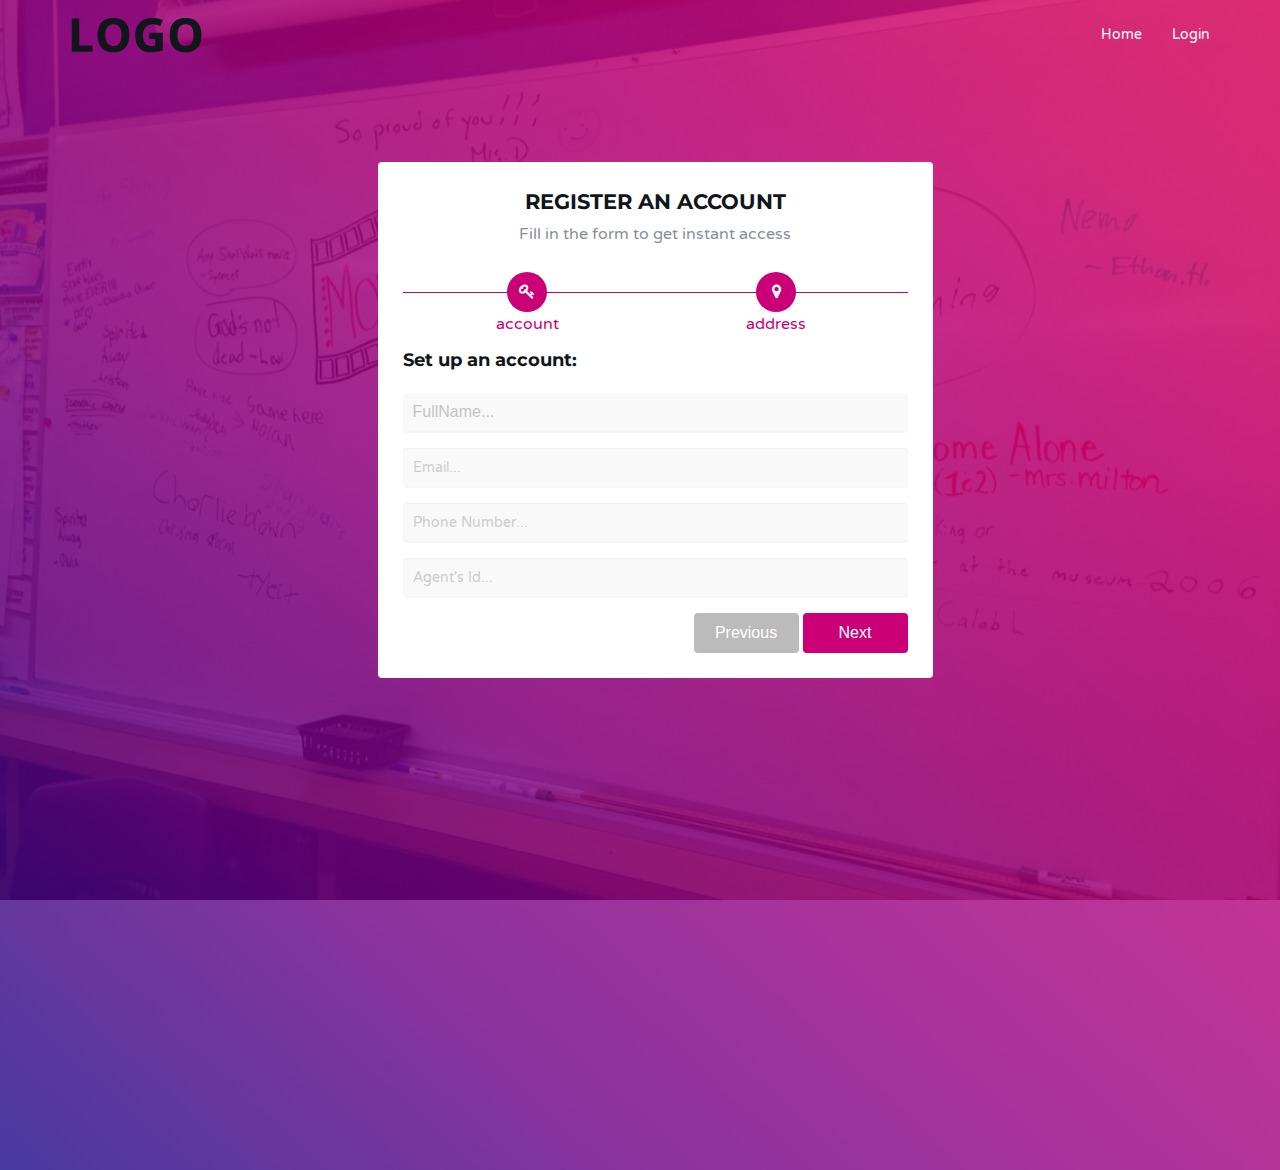
==== commit b242c362: "improved commit" ====
--- a/register.html
+++ b/register.html
@@ -74,7 +74,7 @@
                     <div class="container" style="margin-top: 50px;">
                         <div class="row">
                             <div class="col-sm-10 col-sm-offset-1 col-md-8 col-md-offset-2 col-lg-6 col-lg-offset-3 form-box">
-                                <form role="form" action="" method="post" class="f1">
+                                <form role="form" id="form"  class="f1"  enctype="application/x-www-form-urlencoded">
         
                                     <h3>Register An Account</h3>
                                     <p>Fill in the form to get instant access</p>
@@ -82,10 +82,6 @@
                                         <div class="f1-progress">
                                             <div class="f1-progress-line" data-now-value="16.66" data-number-of-steps="3" style="width: 16.66%;"></div>
                                         </div>
-                                        <div class="f1-step active">
-                                            <div class="f1-step-icon"><i class="fa fa-user"></i></div>
-                                            <p>about</p>
-                                        </div>
                                         <div class="f1-step">
                                             <div class="f1-step-icon"><i class="fa fa-key"></i></div>
                                             <p>account</p>
@@ -97,54 +93,6 @@
                                             <p>address</p>
                                         </div>
                                     </div>
-                                    
-                                    <fieldset>
-                                        <h4>Tell us who you are:</h4>
-                                        <div class="form-group">
-                                            <label class="sr-only" for="f1-first-name">First name</label>
-                                            <input type="text" name="f1-first-name" placeholder="First name..." class="f1-first-name form-control" id="f1-first-name">
-                                        </div>
-                                        
-                                        <div class="form-group">
-                                            <label class="sr-only" for="f1-last-name">Last name</label>
-                                            <input type="text" name="f1-last-name" placeholder="Last name..." class="f1-last-name form-control" id="f1-last-name">
-                                        </div>
-                                        
-                                        <div class="form-group">
-                                            <label class="sr-only" for="f1-email">Email</label>
-                                            <input type="email" name="f1-email" placeholder="Email..." class="f1-last-name form-control" id="f1-email">
-                                        </div>
-
-                                        <div class="form-group">
-                                            <label class="sr-only" for="f1-phone-number">Phone Number</label>
-                                            <input type="tel" name="f1-phone-number" placeholder="Phone Number..." class="f1-phone-number form-control" id="f1-phone-number">
-                                        </div>
-
-                                        <div class="form-group">
-                                            <label class="sr-only" for="f1-gender form-control" id="f1-gender">Gender</label>
-                                            <select class="selectpicker" type="text" name="f1-gender" class="f1-gender" style="border: none; background:  #F4F4F4;">
-                                                    <option>Gender</option>
-                                                    <option>Male</option>
-                                                    <option>Female</option>`
-                                            </select>                                        
-                                        </div>
-
-                                        <div class="form-group">
-                                                <label class="sr-only" for="f1-role" id="f1-role">Role</label>
-                                                <select class="selectpicker" type="text" name="f1-role" class="f1-role"  style="border: none; background:  #F4F4F4;">
-                                                        <option>Role</option>
-                                                        <option>Agent</option>
-                                                        <option>School Staff</option>
-                                                        <option>Propietor</option>
-                                                        <option>Other</option>
-                                                </select>                                        
-                                            </div>
-                                    
-                                
-                                        <div class="f1-buttons">
-                                            <button type="button" class="btn btn-next">Next</button>
-                                        </div>
-                                    </fieldset>
         
                                     <fieldset>
                                         <h4>Set up an account:</h4>
@@ -161,7 +109,12 @@
                                         <div class="form-group">
                                                 <label class="sr-only" for="f1-phone-number">Phone Number</label>
                                                 <input type="tel" name="f1-phone-number" placeholder="Phone Number..." class="f1-phone-number form-control" id="f1-phone-number">
-                                        </div>
+										</div>
+										
+										<div class="form-group">
+											<label class="sr-only" for="f1-phone-number">Agent's Id</label>
+											<input type="number" name="f1-phone-number" placeholder="Agent's Id..." class="f1-phone-number form-control" id="f1-agent-id">
+									</div>
 
                                         <div class="f1-buttons">
                                             <button type="button" class="btn btn-previous">Previous</button>
@@ -430,17 +383,17 @@
 
 
 <div class="form-group">
-        <label class="sr-only" for="f1-country">Country</label>
-        <input type="text" name="f1-country" placeholder="State..." class="f1-country form-control" id="f1-country">
+        <label class="sr-only" for="f1-country">States</label>
+        <input type="text" name="f1-states" placeholder="State..." class="f1-country form-control" id="f1-states">
     </div>
 
     <div class="form-group">
             <label class="sr-only" for="f1-city">City</label>
-            <input type="text" name="f1-city" placeholder="State..." class="f1-city form-control" id="f1-city">
+            <input type="text" name="f1-city" placeholder="City..." class="f1-city form-control" id="f1-city">
         </div>
                                         <div class="f1-buttons">
                                             <button type="button" class="btn btn-previous">Previous</button>
-                                            <button type="submit" class="btn btn-submit">Submit</button>
+                                            <button type="submit" class="btn btn-submit"  id="submit">Submit</button>
                                         </div>
                                     </fieldset>
                                 
@@ -453,9 +406,14 @@
             </div>
             <!-- /home wrapper -->
     
-        </header>
-        <!-- /Header -->
-       
+		</header>
+		 <!-- /Header -->
+		
+		 <div class="alert alert-success fade in container" id="alert">
+			<a href="#" class="close" data-dismiss="alert">&times;</a>
+			<strong>Success!</strong> Your message has been sent successfully.
+		</div>   
+		  
 
 
         <!-- Javascript -->
@@ -463,7 +421,8 @@
         <script src="js/bootstrap.min.js"></script>
         <script src="js/jquery.backstretch.min.js"></script>
         <script src="js/retina-1.1.0.min.js"></script>
-        <script src="js/scripts.js"></script>
+		<script src="js/scripts.js"></script>
+		<script src="js/post.js"></script>
         <script type="text/javascript" src="js/owl.carousel.min.js"></script>
 		<script type="text/javascript" src="js/jquery.magnific-popup.js"></script>
 		<script type="text/javascript" src="js/main.js"></script>
--- a/css/style.css
+++ b/css/style.css
@@ -108,13 +108,13 @@
 
 .f1-steps { overflow: hidden; position: relative; margin-top: 20px; }
 
-.f1-progress { position: absolute; top: 24px; left: 0; width: 100%; height: 1px; background: #ddd; }
+.f1-progress { position: absolute; top: 24px; left: 0; width: 100%; height: 1px; background: #cb0076; }
 .f1-progress-line { position: absolute; top: 0; left: 0; height: 1px; background: #cb0076; }
 
-.f1-step { position: relative; float: left; width: 33.333333%; padding: 0 5px; }
+.f1-step { position: relative; float: left; width: 49.333333%; padding: 0 5px; }
 
 .f1-step-icon {
-	display: inline-block; width: 40px; height: 40px; margin-top: 4px; background: #ddd;
+	display: inline-block; width: 40px; height: 40px; margin-top: 4px; background: #cb0076;
 	font-size: 16px; color: #fff; line-height: 40px;
 	-moz-border-radius: 50%; -webkit-border-radius: 50%; border-radius: 50%;
 }
@@ -128,7 +128,7 @@
 	width: 100%;
 	height: 40px;
 }
-.f1-step p { color: #ccc; }
+.f1-step p { color: #cb0076; }
 .f1-step.activated p { color: #cb0076; }
 .f1-step.active p { color: #cb0076; }
 
@@ -184,3 +184,13 @@
     }
 	
 }
+
+#alert{ 
+	position: absolute;
+	top: 50%;
+	margin-top: -190px;
+	left: 0;
+    bottom: 60%;
+	right: 0;
+	display: none;
+}
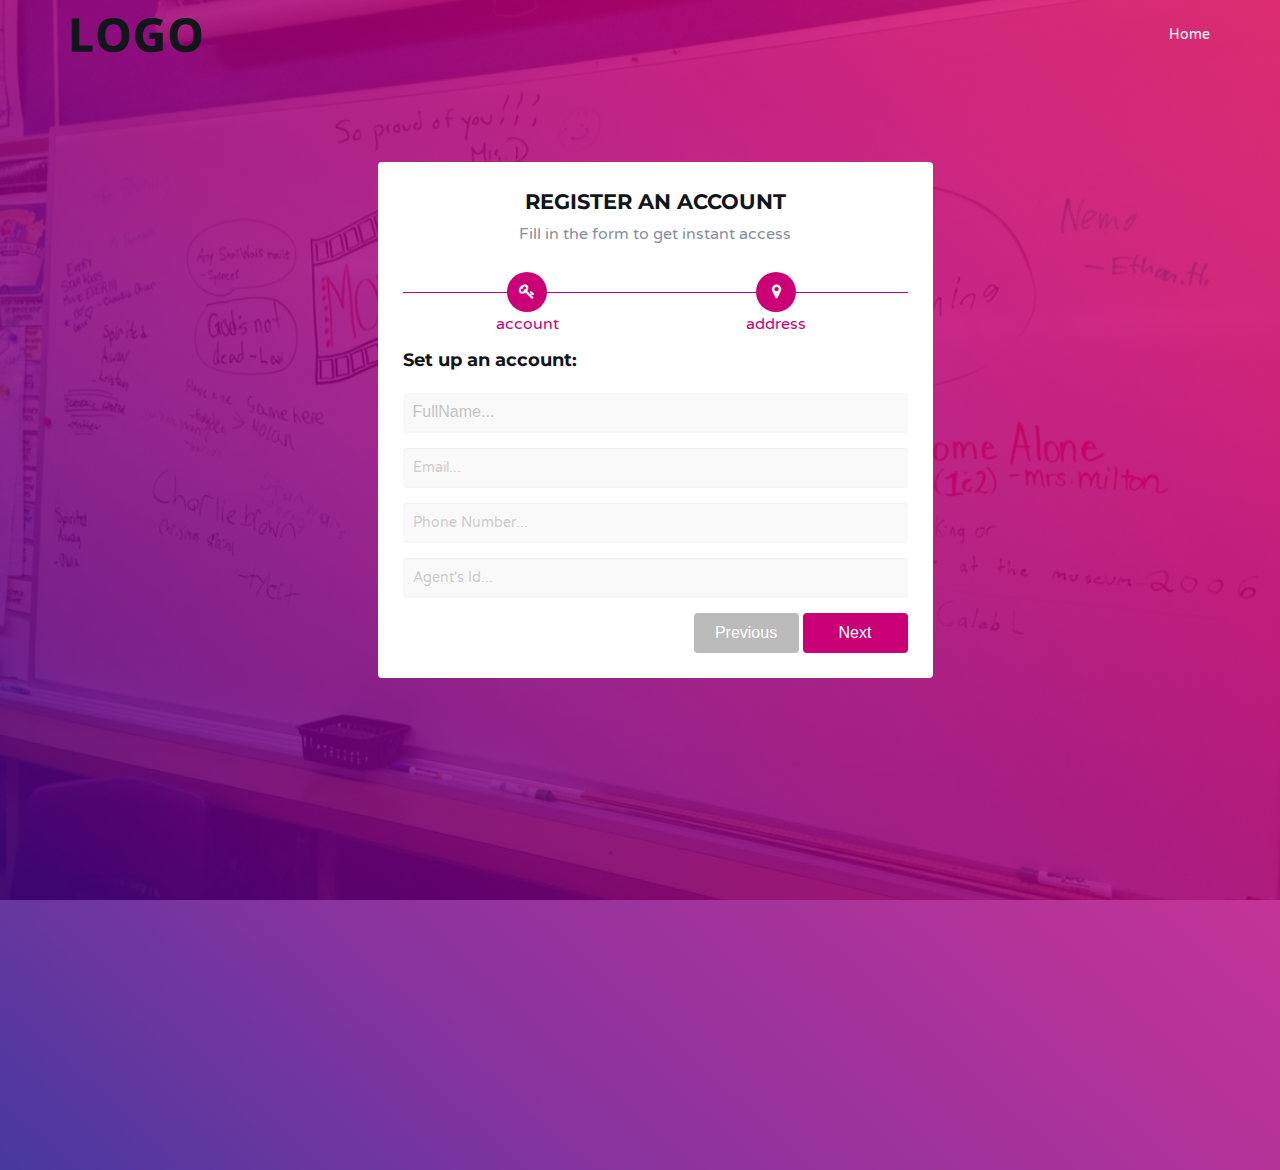
==== commit 5c285ae1: "Modified commit" ====
--- a/register.html
+++ b/register.html
@@ -5,7 +5,8 @@
 
         <meta charset="utf-8">
         <meta http-equiv="X-UA-Compatible" content="IE=edge">
-        <meta name="viewport" content="width=device-width, initial-scale=1">
+		<meta name="viewport" content="width=device-width, initial-scale=1">
+
         <title>Edu-pay/Register</title>
 
         <!-- CSS -->
@@ -60,7 +61,6 @@
                     <!--  Main navigation  -->
                     <ul class="main-nav nav navbar-nav navbar-right">
                         <li><a href="home.html">Home</a></li>
-                        <li><a href="#">Login</a></li>
                     </ul>
                     <!-- /Main navigation -->
     
@@ -407,12 +407,7 @@
             <!-- /home wrapper -->
     
 		</header>
-		 <!-- /Header -->
-		
-		 <div class="alert alert-success fade in container" id="alert">
-			<a href="#" class="close" data-dismiss="alert">&times;</a>
-			<strong>Success!</strong> Your message has been sent successfully.
-		</div>   
+		 <!-- /Header --> 
 		  
 
 
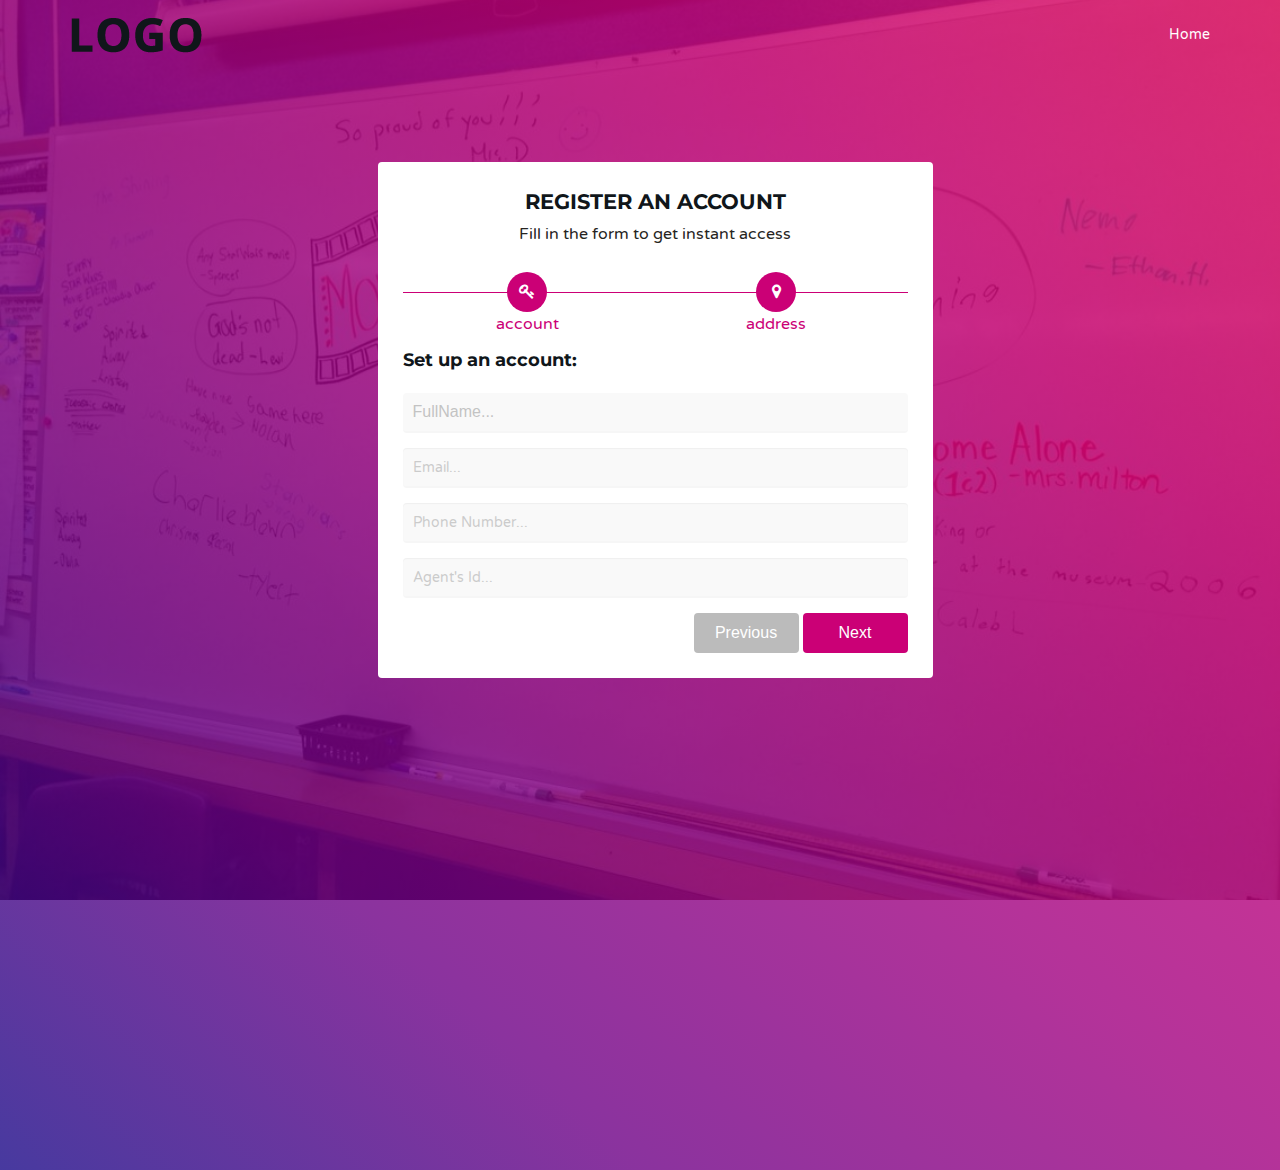
==== commit 6294b2c5: "Adjust" ====
--- a/register.html
+++ b/register.html
@@ -6,6 +6,7 @@
         <meta charset="utf-8">
         <meta http-equiv="X-UA-Compatible" content="IE=edge">
 		<meta name="viewport" content="width=device-width, initial-scale=1">
+		<meta http-equiv="Content-Security-Policy" content="upgrade-insecure-requests">
 
         <title>Edu-pay/Register</title>
 
--- a/css/main.css
+++ b/css/main.css
@@ -49,7 +49,7 @@
     font-size: 16px;
     line-height: 1.6;
     overflow-x: hidden;
-    color: #868F9B;
+    color: #262422;
 }
 
 h1, h2, h3, h4, h5, h6 {
@@ -261,6 +261,245 @@
 .main-btn:hover, .white-btn:hover, .outline-btn:hover {
     opacity: 0.8;
 }
+
+ 
+.buttons  {
+	text-transform: none;
+    font-weight: 100;
+    align-items: center;
+    justify-content: space-around;
+    margin: 10px;
+    padding: 10px 30px;
+}
+
+.buttondow{
+    width: 220px;
+    background-color: #cb0076;
+    border-radius: 150px;
+    border: transparent;
+}
+
+.budwn {
+    width: 250px;
+    background-color: #cb0076;
+    border-radius: 150px;
+    border: transparent;
+    margin-left: 90px;
+  }
+
+
+@media screen and (min-width: 300px) and (max-width: 330px) {
+    .buttondow{
+        margin-left: -39px;
+        margin-bottom: 30px;
+    }
+
+    .budwn{
+        margin-left: 10px;
+        width: 220px;
+        margin-bottom: 20px;
+    }
+    #phone{
+        margin-left: 40px;
+        width: 200px !important;
+    }
+  }
+
+  @media screen and (min-width: 331px) and (max-width: 370px) {
+    .buttondow{
+        margin-left: -17px;
+        margin-bottom: 30px;
+    }
+
+    .budwn{
+        margin-left: 32px;
+        width: 220px;
+        margin-bottom: 20px;
+    }
+
+    #phone{
+        margin-left: 40px;
+        width: 250px !important;
+    }
+  }
+
+  @media screen and (min-width: 371px) and (max-width: 400px) {
+    .buttondow{
+        margin-left: -6px;
+        margin-bottom: 30px;
+    }
+
+    .budwn{
+        margin-left: 44px;
+        width: 220px;
+        margin-bottom: 20px;
+    }
+
+    #phone{
+        margin-left: 43px;
+        width: 250px !important;
+    }
+  }
+
+  @media screen and (min-width: 401px) and (max-width: 430px) {
+    .buttondow{
+        margin-left: 12px;
+        margin-bottom: 30px;
+    }
+
+    .budwn{
+        margin-left: 60px;
+        width: 220px;
+        margin-bottom: 20px;
+    }
+
+    #phone{
+        margin-left: 65px;
+        width: 250px !important;
+    }
+  }
+
+  @media screen and (min-width: 431px) and (max-width: 500px) {
+    .buttondow{
+        margin-left: 28px;
+        margin-bottom: 30px;
+        width: 250px;
+    }
+
+    .budwn{
+        margin-left: 60px;
+        width: 290px;
+        margin-bottom: 20px;
+    }
+
+    #phone{
+        margin-left: 95px;
+        width: 250px !important;
+    }
+  }
+
+  @media screen and (min-width: 501px) and (max-width: 610px) {
+    .buttondow{
+        margin-left: 35px;
+        margin-bottom: 30px;
+        width: 350px;
+    }
+
+    .budwn{
+        margin-left: 108px;
+        width: 320px;
+        margin-bottom: 20px;
+    }
+
+    #phone{
+        margin-left: 130px;
+        width: 300px !important;
+    }
+  }
+
+  @media screen and (min-width: 620px) and (max-width: 700px) {
+    .buttondow {
+        margin-left: 56px;
+        margin-bottom: 30px;
+        width: 350px;
+    }
+    
+    .budwn{
+        margin-left: 126px;
+        width: 320px;
+        margin-bottom: 20px;
+    }
+
+    #phone{
+        margin-left: 150px;
+        width: 300px !important;
+    }
+  }
+
+  @media screen and (min-width: 701px) and (max-width: 799px) {
+    .buttondow {
+        margin-left: 45px;
+        margin-bottom: 30px;
+        width: 500px;
+    }
+
+    .budwn{
+        margin-left: 118px;
+        width: 450px;
+        margin-bottom: 20px;
+    }
+
+    #phone{
+        margin-left: 200px;
+        width: 300px !important;
+    }
+    
+  }
+
+  @media screen and (min-width: 800px) and (max-width: 900px) {
+    .buttondow {
+        margin-left: 55px;
+        margin-bottom: 30px;
+        width: 500px;
+    }
+
+    .budwn{
+        margin-left: 96px;
+        width: 500px;
+        margin-bottom: 20px;
+    }
+
+    #phone{
+        margin-left: 200px;
+        width: 300px !important;
+    }
+  }
+
+  @media screen and (min-width: 901px) and (max-width: 1200px) {
+    .buttondow {
+        margin-left: -55px;
+        margin-bottom: 30px;
+        width: 950px;
+    }
+
+    .budwn{
+        margin-left: 77px;
+        width: 750px;
+        margin-bottom: 20px;
+    }
+  }
+
+  @media screen and (min-width: 1201px) and (max-width: 1400px) {
+    .buttondow {
+        width: 220px;
+    }
+
+    .adj{
+        margin: 0px;
+        padding: 0px;
+        margin-top: 20px;
+    }
+
+    #btn2{
+        margin-left: 30px;
+    }
+
+  }
+
+  @media screen and (min-width: 1400px) {
+    
+    .adj{
+        margin: 0px;
+        padding: 0px;
+        margin-top: 55px;
+    }
+
+    #btn2{
+        margin-left: 30px;
+    }
+  }
+  
+  
 
 
 /*------------------------------------*\
@@ -674,7 +913,15 @@
     color: #fff;
 }
 
-
+.hnav{
+    margin-top: 60px;
+    border-radius: 50px;
+    background: #FB0EB3;
+    opacity: 0.6;
+    color: white;
+    width: 180px;
+    height: 45px;
+}
 /*------------------------------------*\
 	
 \*------------------------------------*/
